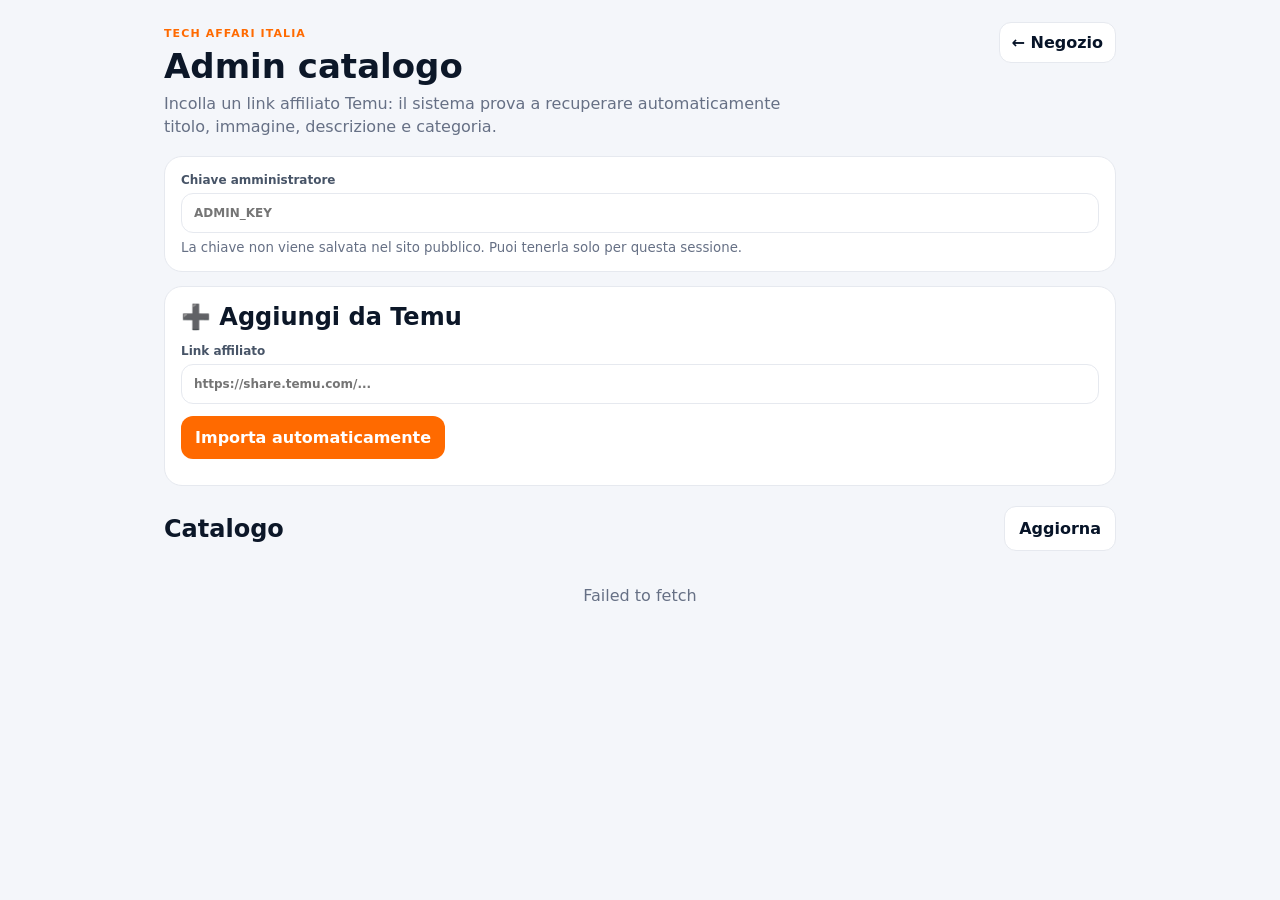
==== admin/index.html @ 0452822e "Add files via upload" ====
<!doctype html>
<html lang="it">
<head>
  <meta charset="utf-8">
  <meta name="viewport" content="width=device-width,initial-scale=1">
  <meta name="theme-color" content="#071428">
  <title>Admin · Tech Affari Italia</title>
  <link rel="stylesheet" href="admin.css">
</head>
<body>
  <main class="wrap">
    <header>
      <div>
        <span class="eyebrow">TECH AFFARI ITALIA</span>
        <h1>Admin catalogo</h1>
        <p>Incolla un link affiliato Temu: il sistema prova a recuperare automaticamente titolo, immagine, descrizione e categoria.</p>
      </div>
      <a href="../" class="back">← Negozio</a>
    </header>

    <section class="panel">
      <label>Chiave amministratore
        <input id="adminKey" type="password" autocomplete="off" placeholder="ADMIN_KEY">
      </label>
      <small>La chiave non viene salvata nel sito pubblico. Puoi tenerla solo per questa sessione.</small>
    </section>

    <section class="panel import">
      <h2>➕ Aggiungi da Temu</h2>
      <label>Link affiliato
        <input id="temuLink" type="url" placeholder="https://share.temu.com/..." inputmode="url">
      </label>
      <button id="importBtn" class="primary">Importa automaticamente</button>
      <div id="importStatus" class="status"></div>
    </section>

    <section>
      <div class="section-head">
        <h2>Catalogo</h2>
        <button id="refreshBtn" class="secondary">Aggiorna</button>
      </div>
      <div id="catalog" class="catalog"><div class="loading">Caricamento…</div></div>
    </section>
  </main>
  <script src="admin.js"></script>
</body>
</html>
---- admin/admin.css ----
:root{--bg:#f4f6fa;--card:#fff;--ink:#0c1728;--muted:#667085;--line:#e6e9ef;--orange:#ff6a00;--navy:#071428}
*{box-sizing:border-box}body{margin:0;background:var(--bg);color:var(--ink);font-family:Inter,system-ui,-apple-system,Segoe UI,Roboto,Arial,sans-serif}
button,input,textarea,select{font:inherit}.wrap{max-width:980px;margin:auto;padding:22px 14px 60px}
header{display:flex;gap:15px;justify-content:space-between;align-items:flex-start;margin-bottom:18px}.eyebrow{font-size:11px;font-weight:900;color:var(--orange);letter-spacing:.1em}h1{margin:5px 0 6px;font-size:34px}header p{margin:0;color:var(--muted);max-width:650px;line-height:1.45}.back{text-decoration:none;color:var(--navy);font-weight:800;background:#fff;padding:10px 12px;border:1px solid var(--line);border-radius:12px;white-space:nowrap}
.panel{background:#fff;border:1px solid var(--line);border-radius:18px;padding:16px;margin-bottom:14px}.panel h2{margin:0 0 13px}.panel small{display:block;color:var(--muted);margin-top:7px}
label{display:block;font-size:12px;font-weight:800;color:#475467}input,textarea,select{width:100%;margin-top:6px;border:1px solid var(--line);border-radius:12px;padding:12px;outline:none;background:#fff}textarea{min-height:90px;resize:vertical}
.primary,.secondary,.danger{border:0;border-radius:12px;padding:12px 14px;font-weight:900;cursor:pointer}.primary{background:var(--orange);color:#fff;margin-top:12px}.secondary{background:#fff;border:1px solid var(--line);color:var(--navy)}.danger{background:#fff1f0;color:#b42318;border:1px solid #ffd0cc}
.status{margin-top:10px;font-size:13px}.status.ok{color:#067647}.status.err{color:#b42318}.section-head{display:flex;justify-content:space-between;align-items:center;margin:20px 0 10px}.section-head h2{margin:0}
.catalog{display:grid;gap:12px}.item{background:#fff;border:1px solid var(--line);border-radius:18px;padding:14px;display:grid;grid-template-columns:150px 1fr;gap:14px}.item img{width:150px;height:150px;object-fit:cover;border-radius:14px;background:#f4f6f8}.fields{display:grid;grid-template-columns:1fr 180px;gap:10px}.fields .full{grid-column:1/-1}.actions{display:flex;gap:8px;flex-wrap:wrap;margin-top:10px}.active-row{display:flex;align-items:center;gap:8px}.active-row input{width:auto;margin:0}.loading{padding:25px;text-align:center;color:var(--muted)}
@media(max-width:680px){header{flex-direction:column}.item{grid-template-columns:1fr}.item img{width:100%;height:auto;aspect-ratio:1/1}.fields{grid-template-columns:1fr}.fields .full{grid-column:auto}}
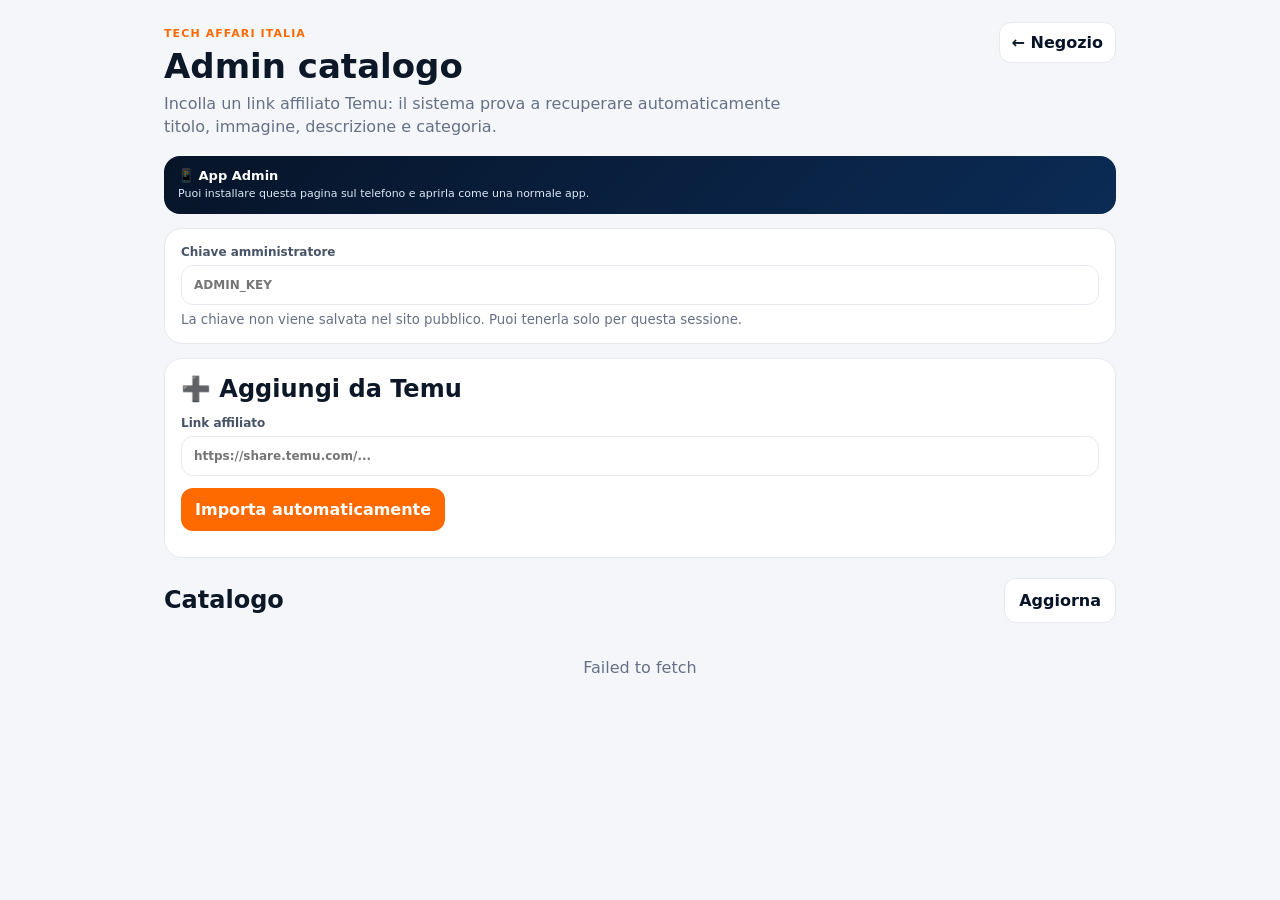
==== commit 1d774cb2: "Add files via upload" ====
--- a/admin/index.html
+++ b/admin/index.html
@@ -6,6 +6,11 @@
   <meta name="theme-color" content="#071428">
   <title>Admin · Tech Affari Italia</title>
   <link rel="stylesheet" href="admin.css">
+  <link rel="manifest" href="manifest.webmanifest">
+  <link rel="apple-touch-icon" href="icons/apple-touch-icon.png">
+  <meta name="mobile-web-app-capable" content="yes">
+  <meta name="apple-mobile-web-app-capable" content="yes">
+  <meta name="apple-mobile-web-app-status-bar-style" content="black-translucent">
 </head>
 <body>
   <main class="wrap">
@@ -15,8 +20,16 @@
         <h1>Admin catalogo</h1>
         <p>Incolla un link affiliato Temu: il sistema prova a recuperare automaticamente titolo, immagine, descrizione e categoria.</p>
       </div>
-      <a href="../" class="back">← Negozio</a>
+      <div class="header-actions">
+        <button id="installAppBtn" class="install-app hidden" type="button">⬇ Installa app</button>
+        <a href="../" class="back">← Negozio</a>
+      </div>
     </header>
+
+    <section id="installHelp" class="install-help">
+      <strong>📱 App Admin</strong>
+      <span>Puoi installare questa pagina sul telefono e aprirla come una normale app.</span>
+    </section>
 
     <section class="panel">
       <label>Chiave amministratore
--- a/admin/admin.css
+++ b/admin/admin.css
@@ -9,3 +9,95 @@
 .status{margin-top:10px;font-size:13px}.status.ok{color:#067647}.status.err{color:#b42318}.section-head{display:flex;justify-content:space-between;align-items:center;margin:20px 0 10px}.section-head h2{margin:0}
 .catalog{display:grid;gap:12px}.item{background:#fff;border:1px solid var(--line);border-radius:18px;padding:14px;display:grid;grid-template-columns:150px 1fr;gap:14px}.item img{width:150px;height:150px;object-fit:cover;border-radius:14px;background:#f4f6f8}.fields{display:grid;grid-template-columns:1fr 180px;gap:10px}.fields .full{grid-column:1/-1}.actions{display:flex;gap:8px;flex-wrap:wrap;margin-top:10px}.active-row{display:flex;align-items:center;gap:8px}.active-row input{width:auto;margin:0}.loading{padding:25px;text-align:center;color:var(--muted)}
 @media(max-width:680px){header{flex-direction:column}.item{grid-template-columns:1fr}.item img{width:100%;height:auto;aspect-ratio:1/1}.fields{grid-template-columns:1fr}.fields .full{grid-column:auto}}
+
+
+/* v4 — gestione immagini */
+.image-tools{
+  display:grid;
+  grid-template-columns:180px 1fr;
+  gap:12px;
+  align-items:start;
+  margin:10px 0 4px;
+}
+.image-preview{
+  width:180px;
+  height:180px;
+  border:1px solid var(--line);
+  border-radius:14px;
+  background:linear-gradient(180deg,#fff,#f7f8fb);
+  display:flex;
+  align-items:center;
+  justify-content:center;
+  overflow:hidden;
+  padding:8px;
+}
+.image-preview img{
+  width:100%;
+  height:100%;
+  object-fit:contain;
+  object-position:center;
+}
+.image-controls{
+  display:grid;
+  gap:9px;
+}
+.mini-actions{
+  display:flex;
+  gap:8px;
+  flex-wrap:wrap;
+}
+.hint{
+  font-size:11px;
+  color:var(--muted);
+  line-height:1.4;
+}
+.success-box{
+  background:#ecfdf3;
+  border:1px solid #abefc6;
+  color:#067647;
+  border-radius:12px;
+  padding:10px 12px;
+  margin-top:10px;
+  font-size:12px;
+}
+@media(max-width:680px){
+  .image-tools{grid-template-columns:1fr}
+  .image-preview{width:100%;height:auto;aspect-ratio:1/1}
+}
+
+
+/* v6 — PWA installabile */
+.header-actions{
+  display:flex;
+  gap:8px;
+  align-items:center;
+  flex-wrap:wrap;
+}
+.install-app{
+  border:0;
+  background:var(--orange);
+  color:#fff;
+  font-weight:900;
+  padding:10px 12px;
+  border-radius:12px;
+  cursor:pointer;
+  box-shadow:0 5px 14px rgba(255,106,0,.22);
+}
+.install-help{
+  background:linear-gradient(135deg,#071428,#0b2b55);
+  color:#fff;
+  border-radius:16px;
+  padding:12px 14px;
+  display:flex;
+  flex-direction:column;
+  gap:3px;
+  margin-bottom:14px;
+}
+.install-help strong{font-size:13px}
+.install-help span{font-size:11px;color:#dbe7f6;line-height:1.4}
+.hidden{display:none!important}
+
+@media(max-width:680px){
+  .header-actions{width:100%}
+  .install-app,.back{flex:1;text-align:center}
+}
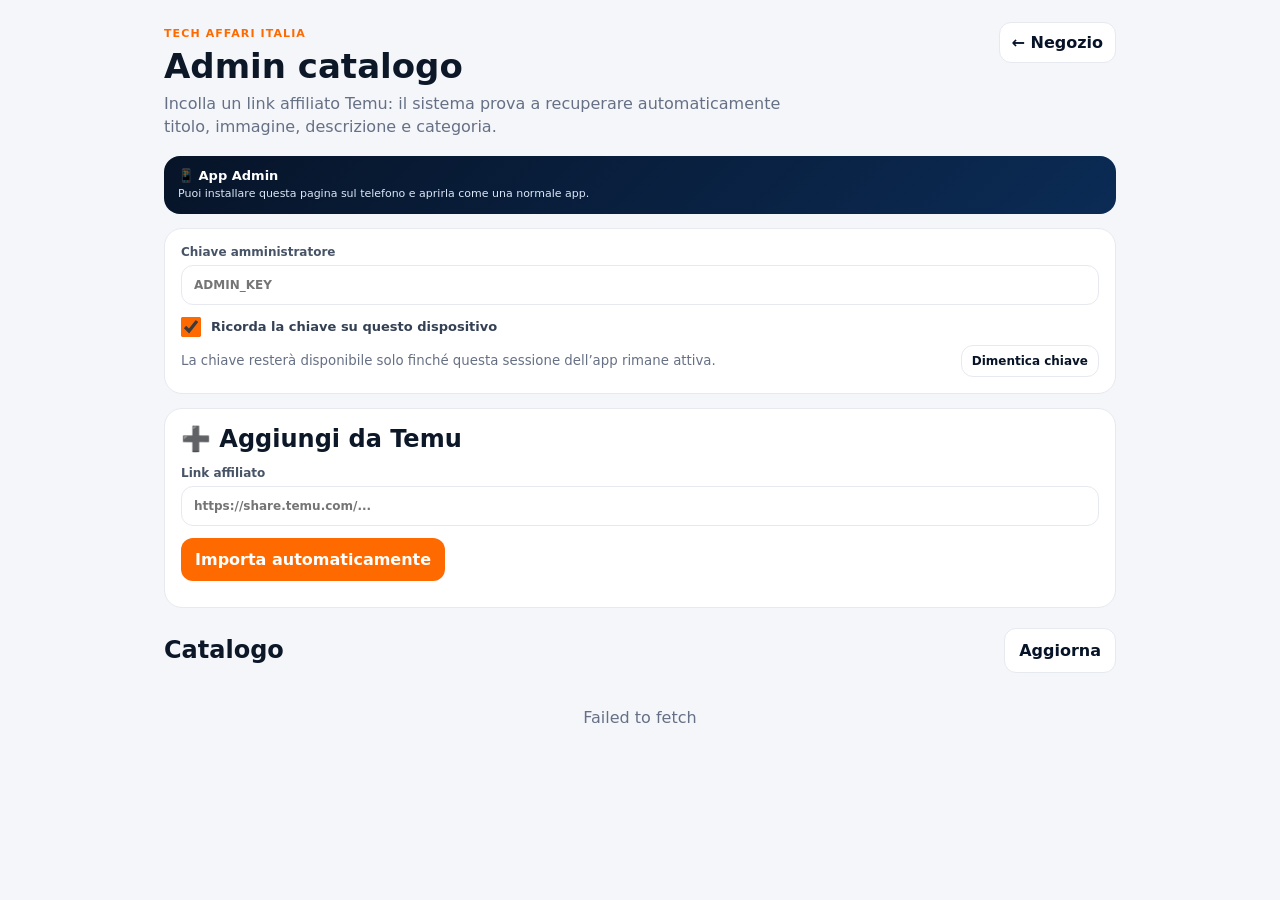
==== commit f6d57201: "Add files via upload" ====
--- a/admin/index.html
+++ b/admin/index.html
@@ -33,9 +33,18 @@
 
     <section class="panel">
       <label>Chiave amministratore
-        <input id="adminKey" type="password" autocomplete="off" placeholder="ADMIN_KEY">
+        <input id="adminKey" type="password" autocomplete="current-password" placeholder="ADMIN_KEY">
       </label>
-      <small>La chiave non viene salvata nel sito pubblico. Puoi tenerla solo per questa sessione.</small>
+
+      <label class="remember-row">
+        <input id="rememberAdminKey" type="checkbox" checked>
+        <span>Ricorda la chiave su questo dispositivo</span>
+      </label>
+
+      <div class="key-actions">
+        <small id="keyStorageInfo">Se selezionato, l'app conserverà la chiave su questo telefono così non dovrai reinserirla ogni volta.</small>
+        <button id="forgetAdminKey" class="secondary small-btn" type="button">Dimentica chiave</button>
+      </div>
     </section>
 
     <section class="panel import">
--- a/admin/admin.css
+++ b/admin/admin.css
@@ -101,3 +101,43 @@
   .header-actions{width:100%}
   .install-app,.back{flex:1;text-align:center}
 }
+
+
+/* v7 — ricorda ADMIN_KEY sul dispositivo */
+.remember-row{
+  display:flex;
+  align-items:center;
+  gap:10px;
+  margin-top:12px;
+  font-size:13px;
+  color:#344054;
+  cursor:pointer;
+}
+.remember-row input{
+  width:20px;
+  height:20px;
+  margin:0;
+  accent-color:var(--orange);
+}
+.key-actions{
+  display:flex;
+  gap:10px;
+  align-items:center;
+  justify-content:space-between;
+  margin-top:8px;
+}
+.key-actions small{
+  flex:1;
+  margin:0;
+}
+.small-btn{
+  padding:8px 10px;
+  font-size:12px;
+  white-space:nowrap;
+}
+@media(max-width:680px){
+  .key-actions{
+    align-items:flex-start;
+    flex-direction:column;
+  }
+}
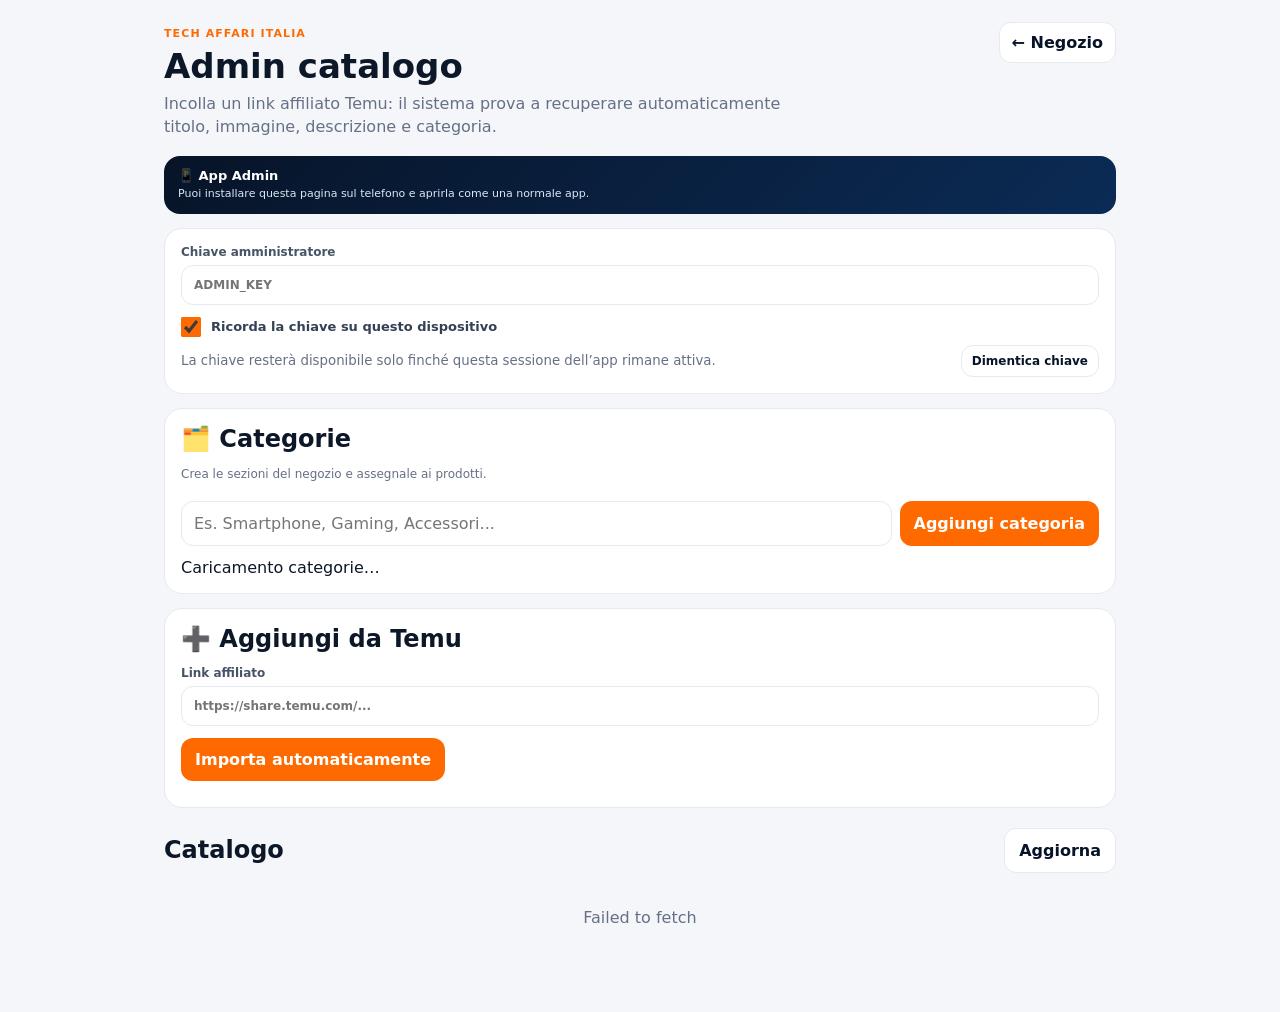
==== commit a694fb00: "Add files via upload" ====
--- a/admin/index.html
+++ b/admin/index.html
@@ -47,6 +47,17 @@
       </div>
     </section>
 
+
+    <section class="panel categories-panel">
+      <h2>🗂️ Categorie</h2>
+      <p class="panel-sub">Crea le sezioni del negozio e assegnale ai prodotti.</p>
+      <div class="category-create">
+        <input id="newCategoryName" type="text" placeholder="Es. Smartphone, Gaming, Accessori...">
+        <button id="addCategoryBtn" class="primary" type="button">Aggiungi categoria</button>
+      </div>
+      <div id="categoryList" class="category-list"><span class="muted">Caricamento categorie…</span></div>
+    </section>
+
     <section class="panel import">
       <h2>➕ Aggiungi da Temu</h2>
       <label>Link affiliato
--- a/admin/admin.css
+++ b/admin/admin.css
@@ -141,3 +141,12 @@
     flex-direction:column;
   }
 }
+
+/* v8 — gestione categorie */
+.panel-sub{margin:4px 0 0;color:var(--muted);font-size:12px;line-height:1.4}
+.category-create{display:grid;grid-template-columns:1fr auto;gap:8px;margin-top:12px}
+.category-create .primary{margin-top:6px}
+.category-list{display:flex;flex-wrap:wrap;gap:8px;margin-top:12px}
+.category-pill{display:inline-flex;align-items:center;gap:8px;background:#f8fafc;border:1px solid var(--line);border-radius:999px;padding:8px 10px;font-size:12px;font-weight:800}
+.category-pill button{border:0;background:transparent;color:#b42318;font-weight:900;padding:0;cursor:pointer}
+@media(max-width:680px){.category-create{grid-template-columns:1fr}.category-create .primary{width:100%}}
